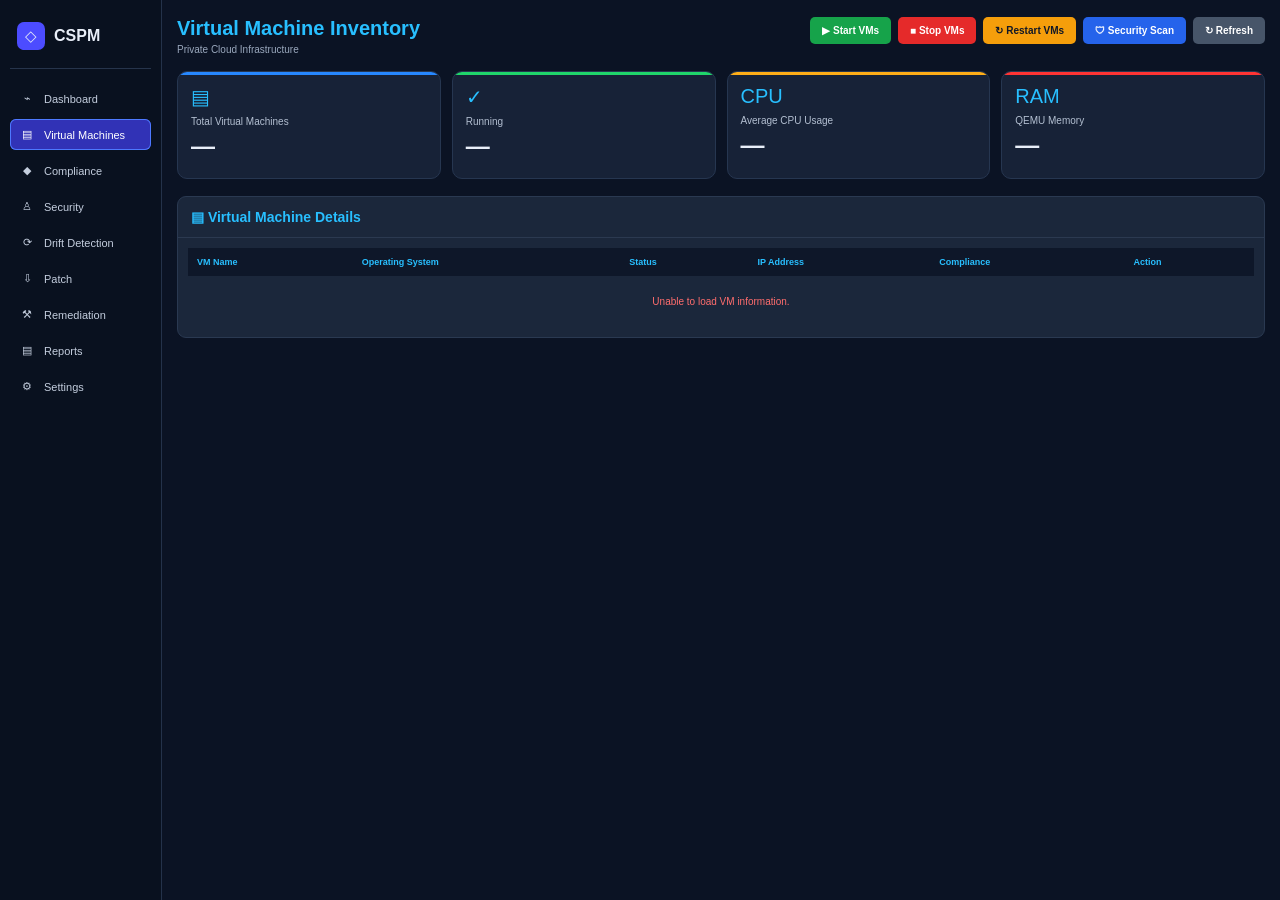
==== dashboard/vm.html @ 7b1a795e "Add SentinelForge dashboard and cloud security modules" ====
<!DOCTYPE html>
<html lang="en">

<head>

    <meta charset="UTF-8">

    <meta
        name="viewport"
        content="width=device-width, initial-scale=1.0"
    >

    <title>SENTINELFORGE - Virtual Machines</title>

    <style>

        * {
            box-sizing: border-box;
        }

        body {
            margin: 0;
            font-family:
                Inter,
                "Segoe UI",
                Arial,
                sans-serif;

            background: #0b1324;
            color: #e8eef8;
        }

        button {
            font-family: inherit;
        }

        .layout {
            display: flex;
            min-height: 100vh;
        }

        /* ==================================================
           SIDEBAR
           ================================================== */

        .sidebar {
            width: 162px;
            background: #09111f;
            border-right: 1px solid #24324a;
            padding: 18px 10px;
            flex-shrink: 0;
        }

        .brand {
            display: flex;
            align-items: center;
            gap: 9px;
            padding: 4px 7px 18px;
            border-bottom: 1px solid #26344b;
            margin-bottom: 14px;
        }

        .brand-icon {
            width: 28px;
            height: 28px;
            border-radius: 7px;
            background: #4c4cff;
            display: flex;
            align-items: center;
            justify-content: center;
            font-size: 15px;
        }

        .brand-name {
            font-size: 16px;
            font-weight: 700;
        }

        .nav {
            display: flex;
            flex-direction: column;
            gap: 5px;
        }

        .nav a {
            color: #c4cede;
            text-decoration: none;
            padding: 9px 9px;
            border-radius: 6px;
            font-size: 11px;
            display: flex;
            align-items: center;
            gap: 9px;
        }

        .nav a:hover {
            background: #17233a;
        }

        .nav a.active {
            background: #3132b6;
            color: white;
            box-shadow:
                inset 0 0 0 1px #4d79ff;
        }

        .nav-icon {
            width: 16px;
            text-align: center;
        }


        /* ==================================================
           MAIN
           ================================================== */

        .main {
            flex: 1;
            min-width: 0;
            padding: 17px 15px 30px;
        }

        .page-header {
            display: flex;
            justify-content: space-between;
            align-items: flex-start;
            gap: 20px;
            margin-bottom: 16px;
        }

        .page-header h1 {
            margin: 0;
            color: #28bfff;
            font-size: 20px;
        }

        .page-header p {
            margin: 4px 0 0;
            color: #9aa8bd;
            font-size: 10px;
        }

        .top-actions {
            display: flex;
            gap: 7px;
            flex-wrap: wrap;
            justify-content: flex-end;
        }


        /* ==================================================
           BUTTONS
           ================================================== */

        .btn {
            border: 0;
            border-radius: 5px;
            padding: 8px 12px;
            color: white;
            font-size: 10px;
            font-weight: 600;
            cursor: pointer;
            transition: 0.2s;
        }

        .btn:hover {
            filter: brightness(1.12);
        }

        .btn:disabled {
            opacity: 0.55;
            cursor: not-allowed;
            filter: none;
        }

        .btn-green {
            background: #16a34a;
        }

        .btn-red {
            background: #e52a2a;
        }

        .btn-yellow {
            background: #f59e0b;
            color: #111827;
        }

        .btn-blue {
            background: #2563eb;
        }

        .btn-gray {
            background: #475569;
        }


        /* ==================================================
           SUMMARY CARDS
           ================================================== */

        .summary-grid {
            display: grid;
            grid-template-columns:
                repeat(4, minmax(0, 1fr));

            gap: 11px;
            margin-bottom: 17px;
        }

        .summary-card {
            background: #172237;
            border: 1px solid #263650;
            border-radius: 10px;
            min-height: 108px;
            padding: 13px;
            position: relative;
            overflow: hidden;
        }

        .summary-card::before {
            content: "";
            position: absolute;
            left: 0;
            top: 0;
            right: 0;
            height: 3px;
        }

        .summary-card.blue::before {
            background: #2788ff;
        }

        .summary-card.green::before {
            background: #20d66b;
        }

        .summary-card.yellow::before {
            background: #ffae18;
        }

        .summary-card.red::before {
            background: #ff3434;
        }

        .summary-icon {
            font-size: 20px;
            color: #28bfff;
            margin-bottom: 7px;
        }

        .summary-label {
            color: #b3bfd1;
            font-size: 10px;
            margin-bottom: 5px;
        }

        .summary-value {
            font-size: 24px;
            font-weight: 700;
        }


        /* ==================================================
           PANEL
           ================================================== */

        .panel {
            background: #1b273b;
            border: 1px solid #2a3951;
            border-radius: 9px;
            margin-bottom: 12px;
            overflow: hidden;
        }

        .panel-header {
            padding: 12px 13px;
            color: #28bfff;
            font-size: 14px;
            font-weight: 700;
            border-bottom: 1px solid #2b3950;
        }

        .panel-body {
            padding: 10px;
        }


        /* ==================================================
           VM TABLE
           ================================================== */

        .table-wrapper {
            overflow-x: auto;
        }

        table {
            width: 100%;
            border-collapse: collapse;
        }

        th {
            text-align: left;
            background: #0e1729;
            color: #28bfff;
            padding: 9px;
            font-size: 9px;
            font-weight: 700;
        }

        td {
            padding: 10px 9px;
            border-bottom: 1px solid #2b3950;
            font-size: 10px;
            color: #d5deeb;
        }

        tr:last-child td {
            border-bottom: 0;
        }

        .vm-name-cell {
            display: flex;
            align-items: center;
            gap: 7px;
        }

        .vm-name-cell strong {
            display: block;
            color: #dce7f7;
        }

        .vm-name-cell small {
            display: block;
            color: #73839c;
            margin-top: 2px;
            font-size: 8px;
        }

        .server-icon {
            color: #b6c2d5;
        }

        .view-button {
            border: 0;
            background: #2563eb;
            color: white;
            border-radius: 5px;
            padding: 6px 12px;
            cursor: pointer;
            font-size: 9px;
        }

        .view-button:hover {
            background: #3474ef;
        }


        /* ==================================================
           STATUS
           ================================================== */

        .status-badge {
            display: inline-flex;
            align-items: center;
            gap: 5px;
            font-size: 9px;
            font-weight: 600;
        }

        .status-dot {
            width: 6px;
            height: 6px;
            border-radius: 50%;
            display: inline-block;
        }

        .status-badge.running {
            color: #19d96b;
        }

        .status-badge.running .status-dot {
            background: #19d96b;
        }

        .status-badge.stopped {
            color: #ff6868;
        }

        .status-badge.stopped .status-dot {
            background: #ff6868;
        }

        .status-badge.unknown {
            color: #f5b942;
        }

        .status-badge.unknown .status-dot {
            background: #f5b942;
        }


        /* ==================================================
           VM DETAILS
           ================================================== */

        .hidden {
            display: none !important;
        }

        .details-header {
            display: flex;
            justify-content: space-between;
            align-items: flex-start;
            gap: 15px;
            padding: 12px 13px;
            border-bottom: 1px solid #2b3950;
        }

        .details-title {
            margin: 0;
            color: #28bfff;
            font-size: 14px;
        }

        .details-subtitle {
            margin: 4px 0 0;
            color: #8e9db2;
            font-size: 9px;
        }

        .close-button {
            border: 0;
            background: #e6e8ed;
            color: #202733;
            border-radius: 5px;
            padding: 5px 9px;
            font-size: 9px;
            font-weight: 600;
            cursor: pointer;
        }

        .detail-grid {
            display: grid;
            grid-template-columns:
                repeat(3, minmax(0, 1fr));

            gap: 9px;
            padding: 10px;
        }

        .detail-card {
            background: #27344a;
            border: 1px solid #34445d;
            border-radius: 7px;
            padding: 11px;
            min-height: 66px;
        }

        .detail-label {
            color: #aeb9ca;
            font-size: 9px;
            margin-bottom: 7px;
        }

        .detail-value {
            color: #f1f5fb;
            font-size: 11px;
            font-weight: 700;
            word-break: break-word;
        }

        .detail-value.warning {
            color: #ffba37;
        }

        .detail-value.danger {
            color: #ff6b6b;
        }

        .detail-value.success {
            color: #20d66b;
        }


        /* ==================================================
           ACTIVITY
           ================================================== */

        .activity-section {
            padding: 0 10px 12px;
        }

        .activity-title {
            color: #dce6f3;
            font-size: 10px;
            font-weight: 700;
            margin: 4px 0 7px;
        }

        .activity-log {
            border: 1px solid #2d3c53;
            border-radius: 6px;
            overflow: hidden;
        }

        .activity-item {
            display: flex;
            gap: 12px;
            padding: 8px 9px;
            border-bottom: 1px solid #2a3850;
            font-size: 9px;
        }

        .activity-item:last-child {
            border-bottom: 0;
        }

        .activity-time {
            color: #78889f;
            min-width: 55px;
        }

        .activity-message {
            color: #d7dfeb;
        }

        .empty-log {
            padding: 13px;
            color: #73839a;
            font-size: 9px;
            text-align: center;
        }


        /* ==================================================
           EMPTY / ERROR
           ================================================== */

        .empty-state {
            text-align: center;
            color: #77879e;
            padding: 20px !important;
        }

        .error-text {
            color: #ff6d6d;
        }


        /* ==================================================
           TOAST
           ================================================== */

        #toastContainer {
            position: fixed;
            right: 18px;
            bottom: 18px;
            z-index: 9999;
            display: flex;
            flex-direction: column;
            gap: 8px;
            max-width: 380px;
        }

        .toast {
            background: #172237;
            border: 1px solid #34445e;
            color: #eaf1fb;
            padding: 10px 13px;
            border-radius: 7px;
            box-shadow: 0 8px 25px rgba(0,0,0,0.35);
            font-size: 10px;
            animation: toastIn 0.2s ease;
        }

        .toast-success {
            border-left: 3px solid #20d66b;
        }

        .toast-warning {
            border-left: 3px solid #ffb21c;
        }

        .toast-error {
            border-left: 3px solid #ff4d4d;
        }

        .toast-info {
            border-left: 3px solid #28bfff;
        }

        .toast.hide {
            opacity: 0;
            transform: translateX(15px);
            transition: 0.3s;
        }

        @keyframes toastIn {

            from {
                opacity: 0;
                transform: translateX(15px);
            }

            to {
                opacity: 1;
                transform: translateX(0);
            }

        }


        /* ==================================================
           RESPONSIVE
           ================================================== */

        @media (max-width: 1050px) {

            .summary-grid {
                grid-template-columns:
                    repeat(2, minmax(0, 1fr));
            }

            .detail-grid {
                grid-template-columns:
                    repeat(2, minmax(0, 1fr));
            }

        }

        @media (max-width: 760px) {

            .sidebar {
                width: 65px;
            }

            .brand-name,
            .nav span:not(.nav-icon) {
                display: none;
            }

            .nav a {
                justify-content: center;
            }

            .main {
                padding: 12px;
            }

            .page-header {
                flex-direction: column;
            }

            .top-actions {
                justify-content: flex-start;
            }

            .summary-grid {
                grid-template-columns: 1fr;
            }

            .detail-grid {
                grid-template-columns: 1fr;
            }

        }

    </style>

</head>


<body>

<div class="layout">


    <!-- =====================================================
         SIDEBAR
         ===================================================== -->

    <aside class="sidebar">

        <div class="brand">

            <div class="brand-icon">
                ◇
            </div>

            <div class="brand-name">
                CSPM
            </div>

        </div>


        <nav class="nav">

            <a href="index.html">
                <span class="nav-icon">⌁</span>
                <span>Dashboard</span>
            </a>

            <a href="vm.html"
               class="active">

                <span class="nav-icon">▤</span>
                <span>Virtual Machines</span>

            </a>

            <a href="compliance.html">

                <span class="nav-icon">◆</span>
                <span>Compliance</span>

            </a>

            <a href="security.html">

                <span class="nav-icon">♙</span>
                <span>Security</span>

            </a>

            <a href="drift.html">

                <span class="nav-icon">⟳</span>
                <span>Drift Detection</span>

            </a>

            

            <a href="patch.html">

                <span class="nav-icon">⇩</span>
                <span>Patch</span>

            </a>

            <a href="remediation.html">

                <span class="nav-icon">⚒</span>
                <span>Remediation</span>

            </a>

            <a href="reports.html">

                <span class="nav-icon">▤</span>
                <span>Reports</span>

            </a>

            <a href="settings.html">

                <span class="nav-icon">⚙</span>
                <span>Settings</span>

            </a>

        </nav>

    </aside>



    <!-- =====================================================
         MAIN
         ===================================================== -->

    <main class="main">


        <!-- =================================================
             HEADER
             ================================================= -->

        <div class="page-header">

            <div>

                <h1>
                    Virtual Machine Inventory
                </h1>

                <p>
                    Private Cloud Infrastructure
                </p>

            </div>


            <div class="top-actions">

                <button
                    id="startAllButton"
                    class="btn btn-green"
                    onclick="startAllVMs()">

                    ▶ Start VMs

                </button>


                <button
                    id="stopAllButton"
                    class="btn btn-red"
                    onclick="stopAllVMs()">

                    ■ Stop VMs

                </button>


                <button
                    id="restartAllButton"
                    class="btn btn-yellow"
                    onclick="restartAllVMs()">

                    ↻ Restart VMs

                </button>


                <button
                    id="securityScanButton"
                    class="btn btn-blue"
                    onclick="securityScan()">

                    🛡 Security Scan

                </button>


                <button
                    id="refreshButton"
                    class="btn btn-gray"
                    onclick="refreshVM()">

                    ↻ Refresh

                </button>

            </div>

        </div>



        <!-- =================================================
             SUMMARY
             ================================================= -->

        <section class="summary-grid">


            <div class="summary-card blue">

                <div class="summary-icon">
                    ▤
                </div>

                <div class="summary-label">
                    Total Virtual Machines
                </div>

                <div
                    id="totalVM"
                    class="summary-value">

                    —

                </div>

            </div>



            <div class="summary-card green">

                <div class="summary-icon">
                    ✓
                </div>

                <div class="summary-label">
                    Running
                </div>

                <div
                    id="runningVM"
                    class="summary-value">

                    —

                </div>

            </div>



            <div class="summary-card yellow">

                <div class="summary-icon">
                    CPU
                </div>

                <div class="summary-label">
                    Average CPU Usage
                </div>

                <div
                    id="cpuUsage"
                    class="summary-value">

                    —

                </div>

            </div>



            <div class="summary-card red">

                <div class="summary-icon">
                    RAM
                </div>

                <div class="summary-label">
                    QEMU Memory
                </div>

                <div
                    id="memoryUsage"
                    class="summary-value">

                    —

                </div>

            </div>

        </section>



        <!-- =================================================
             VM TABLE
             ================================================= -->

        <section class="panel">

            <div class="panel-header">

                ▤ Virtual Machine Details

            </div>


            <div class="panel-body">

                <div class="table-wrapper">

                    <table>

                        <thead>

                            <tr>

                                <th>
                                    VM Name
                                </th>

                                <th>
                                    Operating System
                                </th>

                                <th>
                                    Status
                                </th>

                                <th>
                                    IP Address
                                </th>

                                <th>
                                    Compliance
                                </th>

                                <th>
                                    Action
                                </th>

                            </tr>

                        </thead>


                        <tbody id="vmTableBody">

                            <tr>

                                <td
                                    colspan="6"
                                    class="empty-state">

                                    Loading virtual machines...

                                </td>

                            </tr>

                        </tbody>

                    </table>

                </div>

            </div>

        </section>



        <!-- =================================================
             SELECTED VM DETAILS
             ================================================= -->

        <section
            id="vmDetailsSection"
            class="panel hidden">


            <div class="details-header">

                <div>

                    <h2
                        id="selectedVMTitle"
                        class="details-title">

                        Virtual Machine

                    </h2>

                    <p
                        id="selectedVMSubtitle"
                        class="details-subtitle">

                        Real libvirt VM

                    </p>

                </div>


                <button
                    class="close-button"
                    onclick="closeVMDetails()">

                    × Close

                </button>

            </div>



            <div class="detail-grid">


                <!-- OS -->

                <div class="detail-card">

                    <div class="detail-label">
                        Operating System
                    </div>

                    <div
                        id="detailOS"
                        class="detail-value">

                        Ubuntu

                    </div>

                </div>



                <!-- IP -->

                <div class="detail-card">

                    <div class="detail-label">
                        IP Address
                    </div>

                    <div
                        id="detailIP"
                        class="detail-value">

                        Not available

                    </div>

                </div>



                <!-- STATUS -->

                <div class="detail-card">

                    <div class="detail-label">
                        Status
                    </div>

                    <div
                        id="detailStatus"
                        class="detail-value">

                        Not available

                    </div>

                </div>



                <!-- CPU -->

                <div class="detail-card">

                    <div class="detail-label">
                        CPU Usage
                    </div>

                    <div
                        id="detailCPU"
                        class="detail-value">

                        Not available

                    </div>

                </div>



                <!-- MEMORY -->

                <div class="detail-card">

                    <div class="detail-label">
                        QEMU Memory
                    </div>

                    <div
                        id="detailRAM"
                        class="detail-value">

                        Not available

                    </div>

                </div>



                <!-- DISK -->

                <div class="detail-card">

                    <div class="detail-label">
                        Disk Usage
                    </div>

                    <div
                        id="detailDisk"
                        class="detail-value">

                        Not available

                    </div>

                </div>



                <!-- COMPLIANCE -->

                <div class="detail-card">

                    <div class="detail-label">
                        CSPM Compliance
                    </div>

                    <div
                        id="detailCompliance"
                        class="detail-value">

                        Not scanned

                    </div>

                </div>



                <!-- SECURITY -->

                <div class="detail-card">

                    <div class="detail-label">
                        Security Status
                    </div>

                    <div
                        id="detailSecurity"
                        class="detail-value">

                        Not scanned

                    </div>

                </div>



                <!-- LAST SCAN -->

                <div class="detail-card">

                    <div class="detail-label">
                        Last Scan
                    </div>

                    <div
                        id="detailScan"
                        class="detail-value">

                        Not scanned

                    </div>

                </div>

            </div>



            <!-- =================================================
                 ACTIVITY
                 ================================================= -->

            <div class="activity-section">

                <div class="activity-title">

                    ↻ Activity Log

                </div>


                <div
                    id="activityLog"
                    class="activity-log">

                    <div class="empty-log">

                        No VM activity yet.

                    </div>

                </div>

            </div>


        </section>


    </main>

</div>



<!-- =========================================================
     TOAST CONTAINER
     ========================================================= -->

<div id="toastContainer"></div>



<!-- =========================================================
     JAVASCRIPT
     ========================================================= -->

<script src="js/api.js"></script>

<script src="js/vm.js"></script>


</body>

</html>
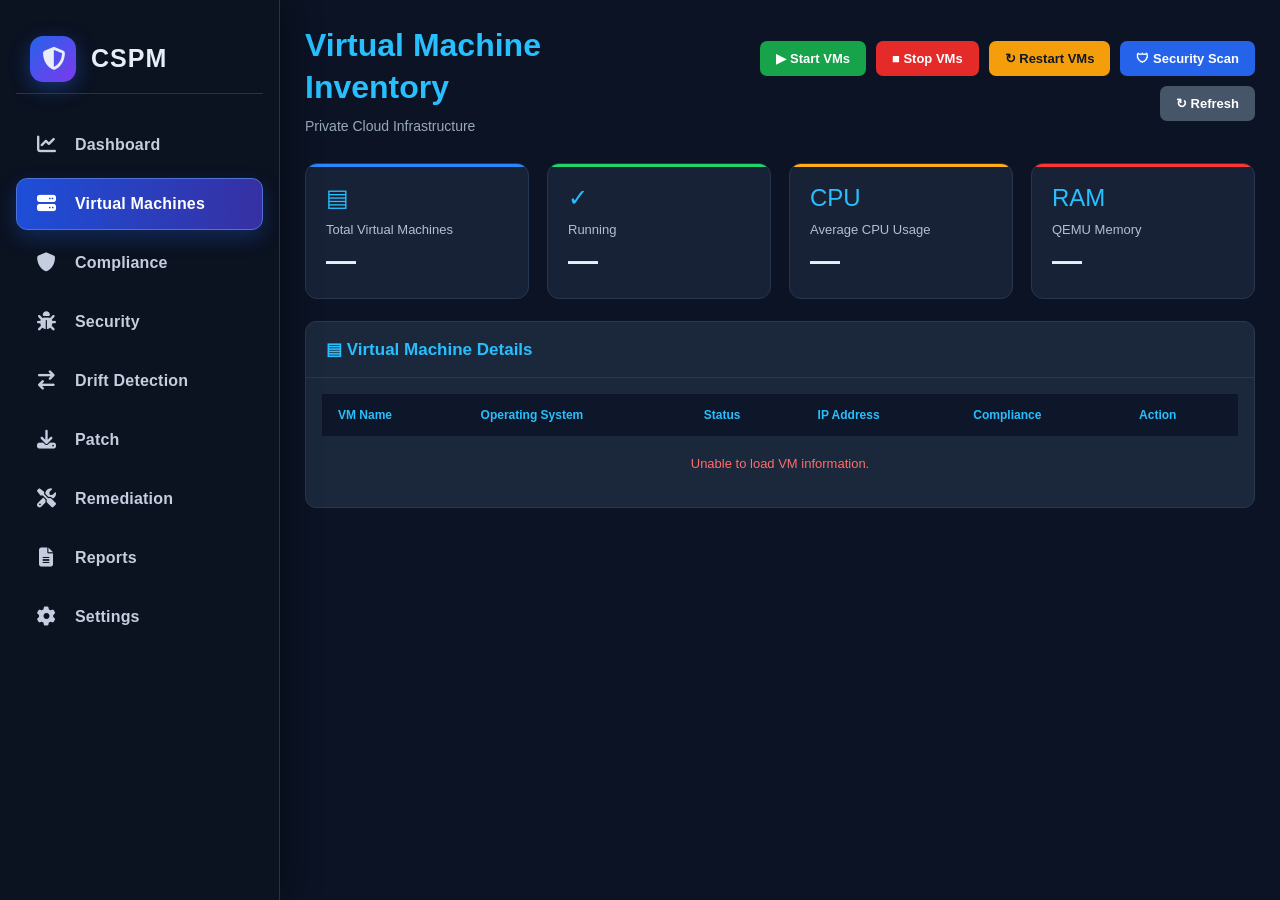
==== commit 810d4aee: "Align VM and drift dashboard visuals" ====
--- a/dashboard/vm.html
+++ b/dashboard/vm.html
@@ -11,6 +11,9 @@
     >
 
     <title>SENTINELFORGE - Virtual Machines</title>
+
+    <link rel="stylesheet"
+          href="https://cdnjs.cloudflare.com/ajax/libs/font-awesome/6.7.2/css/all.min.css">
 
     <style>
 
@@ -666,6 +669,322 @@
 
         }
 
+
+
+        /* ==================================================
+           VISUAL ALIGNMENT WITH SENTINELFORGE DASHBOARD
+           CSS ONLY — EXISTING FUNCTIONALITY PRESERVED
+           ================================================== */
+
+        /* SIDEBAR */
+
+        .sidebar {
+            position: fixed;
+            top: 0;
+            left: 0;
+            width: 280px;
+            height: 100vh;
+            padding: 24px 16px;
+            background: #0b1220;
+            border-right: 1px solid #263449;
+            box-shadow: 8px 0 30px rgba(0, 0, 0, 0.35);
+            z-index: 9999;
+            overflow-y: auto;
+        }
+
+        .brand {
+            min-height: 70px;
+            gap: 15px;
+            padding: 0 14px;
+            margin-bottom: 25px;
+        }
+
+        .brand-icon {
+            width: 46px;
+            height: 46px;
+            flex-shrink: 0;
+            border-radius: 13px;
+            background: linear-gradient(135deg, #2563eb, #7c3aed);
+            font-size: 23px;
+            box-shadow: 0 6px 20px rgba(37, 99, 235, 0.40);
+        }
+
+        .brand-name {
+            font-size: 25px;
+            font-weight: 800;
+            letter-spacing: 1px;
+        }
+
+        .nav {
+            gap: 7px;
+        }
+
+        .nav a {
+            min-height: 52px;
+            padding: 0 17px;
+            gap: 16px;
+            border: 1px solid transparent;
+            border-radius: 11px;
+            font-size: 16px;
+            font-weight: 600;
+            letter-spacing: 0.2px;
+            transition: all 0.2s ease;
+        }
+
+        .nav-icon {
+            width: 25px;
+            flex-shrink: 0;
+            font-size: 19px;
+        }
+
+        .nav a:hover {
+            color: #fff;
+            background: #17243a;
+            border-color: #2c405f;
+        }
+
+        .nav a.active {
+            color: #fff;
+            background: linear-gradient(90deg, #1d4ed8, #3730a3);
+            border-color: #4f72d8;
+            box-shadow: 0 8px 20px rgba(37, 99, 235, 0.28);
+        }
+
+        /* MAIN CONTENT */
+
+        .main {
+            flex: 0 0 calc(100% - 280px);
+            width: calc(100% - 280px);
+            min-width: 0;
+            margin-left: 280px;
+            padding: 25px;
+        }
+
+        .page-header {
+            align-items: center;
+            margin-bottom: 25px;
+        }
+
+        .page-header h1 {
+            font-size: 32px;
+            line-height: 1.3;
+        }
+
+        .page-header p {
+            font-size: 14px;
+            line-height: 1.6;
+            margin-top: 7px;
+        }
+
+        /* BUTTONS */
+
+        .top-actions {
+            gap: 10px;
+        }
+
+        .btn {
+            padding: 10px 16px;
+            border-radius: 7px;
+            font-size: 13px;
+        }
+
+        /* SUMMARY CARDS */
+
+        .summary-grid {
+            gap: 18px;
+            margin-bottom: 22px;
+        }
+
+        .summary-card {
+            min-height: 135px;
+            padding: 20px;
+            border-radius: 12px;
+        }
+
+        .summary-icon {
+            font-size: 24px;
+            margin-bottom: 10px;
+        }
+
+        .summary-label {
+            font-size: 13px;
+            margin-bottom: 7px;
+        }
+
+        .summary-value {
+            font-size: 30px;
+        }
+
+        /* PANELS */
+
+        .panel {
+            margin-bottom: 20px;
+            border-radius: 11px;
+        }
+
+        .panel-header {
+            padding: 17px 20px;
+            font-size: 17px;
+        }
+
+        .panel-body {
+            padding: 16px;
+        }
+
+        /* VM TABLE */
+
+        th {
+            padding: 14px 16px;
+            font-size: 12px;
+        }
+
+        td {
+            padding: 15px 16px;
+            font-size: 13px;
+        }
+
+        .vm-name-cell {
+            gap: 10px;
+        }
+
+        .vm-name-cell small {
+            font-size: 11px;
+        }
+
+        .view-button {
+            padding: 8px 14px;
+            font-size: 12px;
+        }
+
+        .status-badge {
+            font-size: 12px;
+        }
+
+        .status-dot {
+            width: 8px;
+            height: 8px;
+        }
+
+        /* VM DETAILS */
+
+        .details-header {
+            padding: 17px 20px;
+        }
+
+        .details-title {
+            font-size: 17px;
+        }
+
+        .details-subtitle {
+            font-size: 12px;
+        }
+
+        .close-button {
+            padding: 7px 12px;
+            font-size: 12px;
+        }
+
+        .detail-grid {
+            gap: 14px;
+            padding: 16px;
+        }
+
+        .detail-card {
+            min-height: 85px;
+            padding: 15px;
+            border-radius: 9px;
+        }
+
+        .detail-label {
+            font-size: 12px;
+            margin-bottom: 9px;
+        }
+
+        .detail-value {
+            font-size: 14px;
+        }
+
+        /* ACTIVITY */
+
+        .activity-section {
+            padding: 0 16px 18px;
+        }
+
+        .activity-title {
+            font-size: 13px;
+            margin: 7px 0 10px;
+        }
+
+        .activity-item {
+            padding: 12px 14px;
+            font-size: 12px;
+        }
+
+        .activity-time {
+            min-width: 75px;
+        }
+
+        .empty-log {
+            padding: 18px;
+            font-size: 12px;
+        }
+
+        /* TOAST */
+
+        .toast {
+            padding: 13px 16px;
+            font-size: 12px;
+        }
+
+        /* RESPONSIVE ALIGNMENT */
+
+        @media (max-width: 1000px) {
+            .sidebar {
+                width: 240px;
+            }
+
+            .main {
+                flex-basis: calc(100% - 240px);
+                width: calc(100% - 240px);
+                margin-left: 240px;
+            }
+        }
+
+        @media (max-width: 760px) {
+            .sidebar {
+                width: 78px;
+                padding: 20px 10px;
+            }
+
+            .brand {
+                justify-content: center;
+                padding: 0;
+            }
+
+            .brand-name,
+            .nav span:not(.nav-icon) {
+                display: none;
+            }
+
+            .nav a {
+                justify-content: center;
+                padding: 0;
+                gap: 0;
+            }
+
+            .nav-icon {
+                width: auto;
+            }
+
+            .main {
+                flex-basis: calc(100% - 78px);
+                width: calc(100% - 78px);
+                margin-left: 78px;
+                padding: 18px;
+            }
+        }
+
+
     </style>
 
 </head>
@@ -685,7 +1004,7 @@
         <div class="brand">
 
             <div class="brand-icon">
-                ◇
+                <i class="fa-solid fa-shield-halved"></i>
             </div>
 
             <div class="brand-name">
@@ -698,35 +1017,35 @@
         <nav class="nav">
 
             <a href="index.html">
-                <span class="nav-icon">⌁</span>
+                <span class="nav-icon"><i class="fa-solid fa-chart-line"></i></span>
                 <span>Dashboard</span>
             </a>
 
             <a href="vm.html"
                class="active">
 
-                <span class="nav-icon">▤</span>
+                <span class="nav-icon"><i class="fa-solid fa-server"></i></span>
                 <span>Virtual Machines</span>
 
             </a>
 
             <a href="compliance.html">
 
-                <span class="nav-icon">◆</span>
+                <span class="nav-icon"><i class="fa-solid fa-shield"></i></span>
                 <span>Compliance</span>
 
             </a>
 
             <a href="security.html">
 
-                <span class="nav-icon">♙</span>
+                <span class="nav-icon"><i class="fa-solid fa-bug"></i></span>
                 <span>Security</span>
 
             </a>
 
             <a href="drift.html">
 
-                <span class="nav-icon">⟳</span>
+                <span class="nav-icon"><i class="fa-solid fa-arrow-right-arrow-left"></i></span>
                 <span>Drift Detection</span>
 
             </a>
@@ -735,28 +1054,28 @@
 
             <a href="patch.html">
 
-                <span class="nav-icon">⇩</span>
+                <span class="nav-icon"><i class="fa-solid fa-download"></i></span>
                 <span>Patch</span>
 
             </a>
 
             <a href="remediation.html">
 
-                <span class="nav-icon">⚒</span>
+                <span class="nav-icon"><i class="fa-solid fa-screwdriver-wrench"></i></span>
                 <span>Remediation</span>
 
             </a>
 
             <a href="reports.html">
 
-                <span class="nav-icon">▤</span>
+                <span class="nav-icon"><i class="fa-solid fa-file-lines"></i></span>
                 <span>Reports</span>
 
             </a>
 
             <a href="settings.html">
 
-                <span class="nav-icon">⚙</span>
+                <span class="nav-icon"><i class="fa-solid fa-gear"></i></span>
                 <span>Settings</span>
 
             </a>
